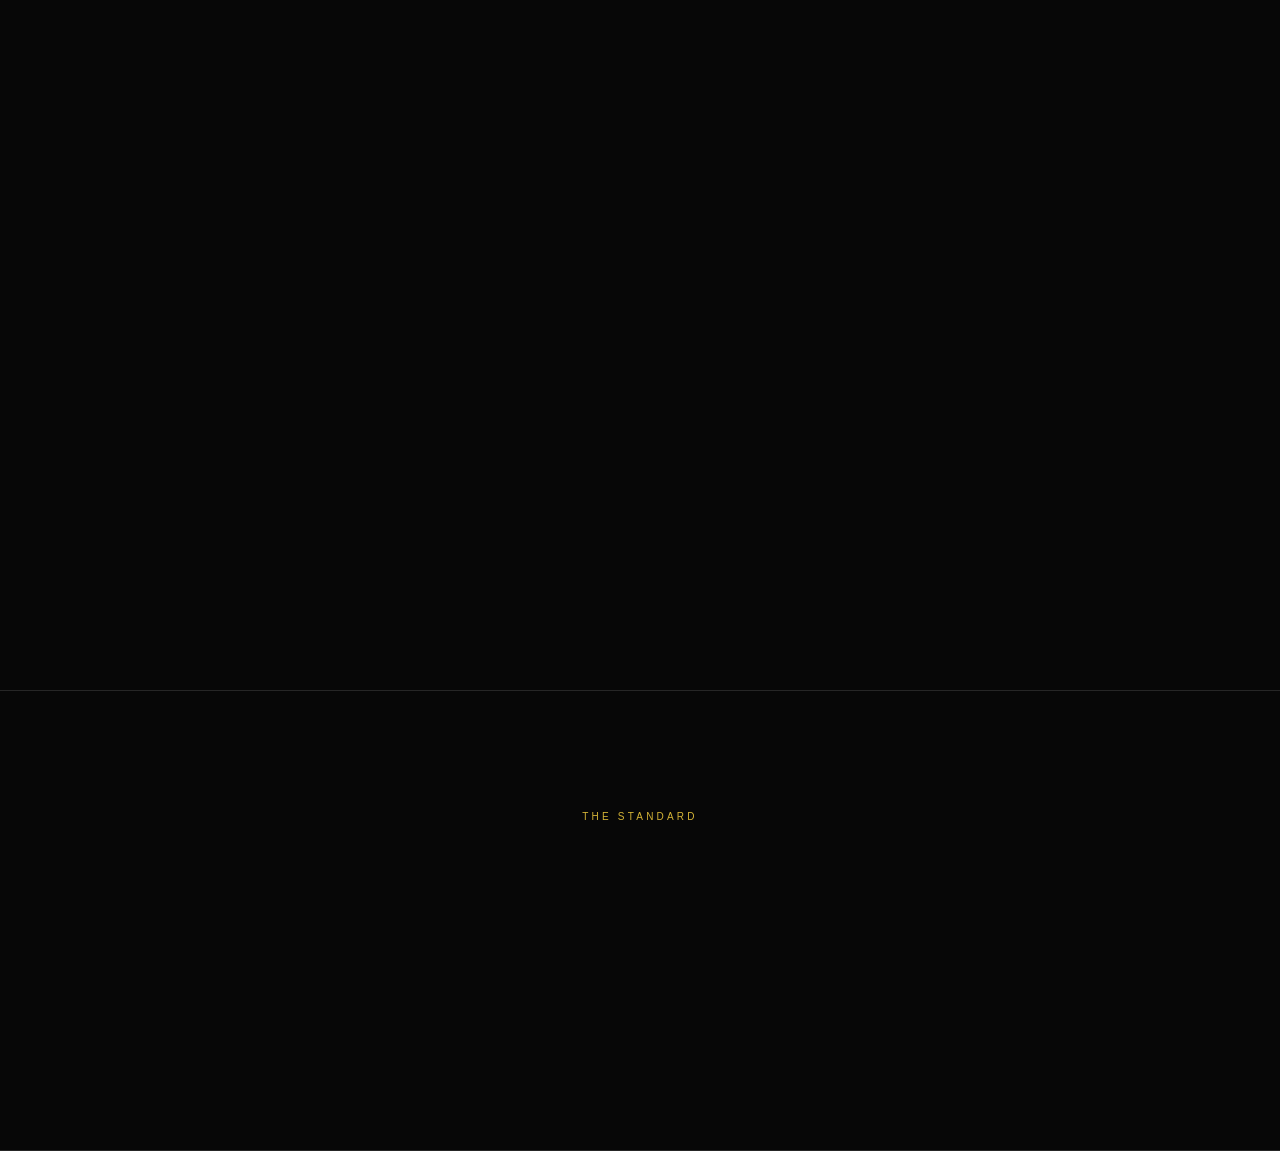
==== about.html @ 2892e85c "Add files via upload" ====
<!doctype html><html lang="en"><head><meta charset="utf-8"><meta name="viewport" content="width=device-width,initial-scale=1"><title>About — EXORA</title><link rel="stylesheet" href="styles.css"></head><body data-active="about"><div data-header></div><main class="page"><section class="section"><div class="shell about-grid"><div class="about-copy reveal-left"><div class="eyebrow">EXORA / ABOUT</div><h1 class="page-title">WEAR YOUR DIFFERENCE.</h1><p class="muted" style="font-size:15px;line-height:1.8;max-width:580px">EXORA is a modern clothing label built around a simple idea: everyday clothing should still have an identity. Clean silhouettes, confident details and a focused visual language.</p><a class="btn gold" href="shop.html">Shop EXORA</a></div><div class="markbox reveal-right"><img src="exora-mark.jpg" alt="EXORA mark"></div></div></section><section class="intro"><div class="shell"><div class="eyebrow">THE STANDARD</div><h2 class="reveal-up">CLEAN. INTENTIONAL.<br>BUILT DIFFERENT.</h2></div></section></main><div data-footer></div><script src="app.js"></script></body></html>
---- styles.css ----
:root{--bg:#070707;--card:#101010;--card2:#151515;--text:#f5f4ef;--muted:#979793;--line:#262626;--gold:#d5b437;--gold2:#f0d45b;--shadow:0 24px 70px rgba(0,0,0,.38)}
*{box-sizing:border-box}html{scroll-behavior:smooth}body{margin:0;background:var(--bg);color:var(--text);font-family:Arial,Helvetica,sans-serif;overflow-x:hidden}.page{min-height:100vh}body.page-enter{animation:pageIn .55s cubic-bezier(.2,.8,.2,1)}body.page-exit{animation:pageOut .28s ease forwards}
a{color:inherit;text-decoration:none}button,input,select{font:inherit}button{cursor:pointer}.shell{width:min(1240px,92vw);margin:auto}
.header{position:sticky;top:0;z-index:50;height:76px;background:rgba(7,7,7,.86);border-bottom:1px solid rgba(255,255,255,.06);backdrop-filter:blur(18px)}.header-in{height:100%;display:flex;align-items:center;justify-content:space-between;gap:24px}.brand{font-weight:900;letter-spacing:.29em;font-size:17px}.nav{display:flex;gap:26px;font-size:10px;letter-spacing:.17em;color:#d8d7d2}.nav a{opacity:.8;transition:.25s}.nav a:hover{opacity:1;color:#fff}.header-actions{display:flex;gap:8px;align-items:center}.icon-btn,.bag-btn{border:1px solid #323232;background:#0d0d0d;color:white;border-radius:999px;min-height:42px;padding:0 14px}.icon-btn{width:42px;padding:0}.bag-btn{font-size:10px;letter-spacing:.12em}.mobile-menu{display:none}
.hero{min-height:calc(100vh - 76px);display:grid;place-items:center;text-align:center;position:relative;overflow:hidden;background:radial-gradient(circle at 50% 34%,#2a2a2a 0,#141414 24%,#070707 68%)}.hero:before,.hero:after{content:"";position:absolute;border:1px solid rgba(255,255,255,.07);border-radius:50%;width:76vw;height:76vw}.hero:after{width:44vw;height:44vw;border-color:rgba(213,180,55,.12)}.hero-inner{position:relative;z-index:1;padding:70px 0}.eyebrow{font-size:10px;letter-spacing:.32em;color:var(--gold)}.hero h1{font-size:clamp(70px,14vw,180px);line-height:.78;letter-spacing:.055em;margin:22px 0 28px;font-weight:900}.hero p{max-width:560px;color:#aaa;line-height:1.7;margin:0 auto 30px}.hero-actions{display:flex;gap:10px;justify-content:center;flex-wrap:wrap}
.btn{display:inline-flex;align-items:center;justify-content:center;min-height:48px;padding:0 20px;background:#efeee9;color:#090909;border:1px solid #eee;font-size:10px;font-weight:900;letter-spacing:.16em;text-transform:uppercase;transition:transform .3s cubic-bezier(.2,.8,.2,1),box-shadow .3s}.btn:hover{transform:translateY(-2px);box-shadow:0 12px 30px rgba(255,255,255,.08)}.btn.dark{background:#0d0d0d;color:#fff;border-color:#3b3b3b}.btn.gold{background:var(--gold);color:#090909;border-color:var(--gold)}.btn.full{width:100%}
.section{padding:95px 0}.section-head{display:flex;justify-content:space-between;align-items:end;gap:25px;margin-bottom:35px}.section-head h2,.page-title{font-size:clamp(40px,7vw,84px);line-height:.88;margin:15px 0 0;letter-spacing:-.04em}.muted{color:var(--muted)}
.products{display:grid;grid-template-columns:repeat(2,1fr);gap:18px}.product-card{background:var(--card);border:1px solid var(--line);overflow:hidden;transform:translateY(0);transition:transform .45s cubic-bezier(.2,.8,.2,1),border-color .3s,box-shadow .45s}.product-card:hover{transform:translateY(-7px);border-color:#3a3a3a;box-shadow:var(--shadow)}.product-image{aspect-ratio:4/5;position:relative;overflow:hidden;background:#111}.product-image img{width:100%;height:100%;object-fit:cover;display:block;transition:transform .8s cubic-bezier(.2,.8,.2,1)}.product-card:hover .product-image img{transform:scale(1.045)}.photo-count{position:absolute;right:12px;top:12px;padding:7px 9px;background:rgba(7,7,7,.75);border:1px solid rgba(255,255,255,.08);font-size:9px;letter-spacing:.12em}.product-info{padding:18px}.product-top{display:flex;justify-content:space-between;gap:15px}.product-name{font-size:13px;letter-spacing:.1em;margin:0 0 7px}.product-color{color:#999;font-size:12px}.price{font-weight:900;font-size:16px}.product-meta{font-size:9px;letter-spacing:.14em;color:#777;margin-top:11px}.product-info .btn{margin-top:15px;width:100%}
.intro{padding:120px 0;text-align:center;border-top:1px solid var(--line);border-bottom:1px solid var(--line)}.intro h2{font-size:clamp(42px,7vw,92px);line-height:.92;margin:18px auto 25px;max-width:1050px;letter-spacing:-.04em}.intro p{max-width:650px;margin:auto;color:var(--muted);line-height:1.7}
.feature{display:grid;grid-template-columns:1fr 1fr}.feature-copy{padding:80px;background:#f1f0eb;color:#090909;display:flex;justify-content:center;flex-direction:column}.feature-copy h2{font-size:clamp(50px,7vw,96px);line-height:.86;margin:18px 0}.feature-copy p{max-width:500px;color:#565651;line-height:1.7}.feature-copy .btn{align-self:flex-start;background:#090909;color:#fff;border-color:#090909}.feature-img{min-height:600px;overflow:hidden}.feature-img img{width:100%;height:100%;object-fit:cover;display:block}
.variant-layout{display:grid;grid-template-columns:1.05fr .95fr;gap:42px}.gallery{position:sticky;top:100px;align-self:start}.gallery-main{aspect-ratio:4/5;overflow:hidden;background:#111;border:1px solid var(--line)}.gallery-main img{width:100%;height:100%;object-fit:cover;display:block}.thumbs{display:flex;gap:10px;margin-top:11px;overflow:auto}.thumbs button{padding:0;border:1px solid #303030;background:#101010;min-width:82px;width:82px;height:104px;position:relative;overflow:hidden}.thumbs button.active{border-color:var(--gold)}.thumbs img{width:100%;height:100%;object-fit:cover;display:block}.thumbs button span{position:absolute;left:5px;bottom:5px;padding:4px 5px;background:rgba(7,7,7,.78);border:1px solid rgba(255,255,255,.08);font-size:8px;letter-spacing:.1em;color:#fff}.gallery-note{margin-top:9px;font-size:10px;color:#777;letter-spacing:.08em;text-transform:uppercase}.product-detail h1{font-size:clamp(42px,6vw,78px);line-height:.9;margin:10px 0}.detail-price{font-size:24px;font-weight:900;color:var(--gold)}.detail-copy{padding:22px 0;border-top:1px solid var(--line);border-bottom:1px solid var(--line);margin:25px 0;line-height:1.7;color:#c4c4bf}.specs{display:grid;gap:10px;background:#111;border:1px solid var(--line);padding:18px}.spec{display:flex;justify-content:space-between;gap:20px;color:#aaa}.spec b{color:#eee}.selector{margin:25px 0}.selector-title{font-size:10px;letter-spacing:.14em;margin-bottom:10px}.swatches,.sizes{display:flex;gap:10px;flex-wrap:wrap}.swatch,.size-btn{border:1px solid #333;background:#121212;color:#ddd;min-height:48px;padding:0 15px}.swatch.active,.size-btn.active{border-color:var(--gold);box-shadow:inset 0 0 0 1px var(--gold);color:#fff}.swatch{display:flex;align-items:center;gap:9px}.dot{width:16px;height:16px;border-radius:50%;border:1px solid #666}.detail-actions{display:grid;grid-template-columns:1fr auto;gap:10px}.stock-note{font-size:11px;color:#888;margin-top:10px}.suggested{margin-top:80px}
.cart-list{display:grid;gap:12px}.cart-row{display:grid;grid-template-columns:100px 1fr auto;gap:16px;align-items:center;background:#101010;border:1px solid var(--line);padding:12px}.cart-row img{width:100px;height:120px;object-fit:cover}.cart-actions{display:flex;gap:8px;align-items:center}.qty{display:flex;border:1px solid #333}.qty button{width:34px;height:36px;background:#0b0b0b;color:#fff;border:0}.qty span{width:38px;display:grid;place-items:center}.summary{background:#111;border:1px solid var(--line);padding:22px;position:sticky;top:100px}.summary .line{display:flex;justify-content:space-between;margin:10px 0}.summary .total{font-size:20px;border-top:1px solid var(--line);padding-top:15px;margin-top:15px}
.form{background:#101010;border:1px solid var(--line);padding:22px}.form-grid{display:grid;grid-template-columns:1fr 1fr;gap:13px}.field.full{grid-column:1/-1}.field label{display:block;color:#999;font-size:9px;letter-spacing:.15em;text-transform:uppercase;margin-bottom:7px}.field input,.field select{width:100%;padding:13px;background:#080808;border:1px solid #333;color:#fff;outline:none}.paybox{border:1px solid #2a2a2a;padding:14px;margin:15px 0}.notice{background:#0c0c0c;border:1px solid #282828;padding:13px;color:#999;font-size:12px;line-height:1.6}
.orders-grid{display:grid;grid-template-columns:1fr 1fr;gap:18px}.order-card{background:#111;border:1px solid var(--line);padding:20px;transition:.35s}.order-card:hover{transform:translateY(-4px);border-color:#3b3b3b}.status{display:inline-flex;padding:7px 10px;font-size:9px;letter-spacing:.13em;text-transform:uppercase;border:1px solid #444}.status.pending{color:#e8ca70;border-color:#8e7534}.status.confirmed{color:#93e1a6;border-color:#477555}.status.cancelled{color:#ff9292;border-color:#7a4444}.order-card h3{margin:13px 0 7px;font-size:20px}.order-card p{color:#888;font-size:12px;line-height:1.6}.order-actions{display:flex;gap:9px;flex-wrap:wrap;margin-top:15px}
.about-grid{display:grid;grid-template-columns:1fr 1fr;gap:50px;align-items:center}.about-copy h2{font-size:clamp(48px,6vw,82px);line-height:.9;margin:15px 0}.markbox{min-height:500px;display:grid;place-items:center;background:radial-gradient(circle,#292929,#090909 66%);border:1px solid var(--line)}.markbox img{width:42%;max-width:270px;filter:grayscale(1) brightness(2)}
.footer{border-top:1px solid var(--line);padding:55px 0 25px}.footgrid{display:grid;grid-template-columns:2fr 1fr 1fr 1fr;gap:30px}.footer h4{font-size:9px;letter-spacing:.17em}.footer a,.footer p{font-size:12px;color:#888;margin:9px 0;display:block}.copy{border-top:1px solid var(--line);padding-top:17px;margin-top:35px;font-size:10px;color:#666}
.reveal-left,.reveal-right,.reveal-up{opacity:0;transition:opacity .8s cubic-bezier(.2,.8,.2,1),transform .8s cubic-bezier(.2,.8,.2,1)}.reveal-left{transform:translateX(-65px)}.reveal-right{transform:translateX(65px)}.reveal-up{transform:translateY(45px)}.revealed{opacity:1;transform:none}.delay-1{transition-delay:.08s}.delay-2{transition-delay:.16s}.delay-3{transition-delay:.24s}.delay-4{transition-delay:.32s}
.empty{padding:80px 20px;text-align:center;color:#666;border:1px dashed #2a2a2a}.search-overlay{position:fixed;inset:0;background:rgba(0,0,0,.85);z-index:100;display:none;align-items:flex-start;padding:120px 20px}.search-overlay.open{display:flex}.search-box{width:min(720px,100%);margin:auto;background:#101010;border:1px solid #333;padding:25px}.search-box input{width:100%;padding:15px;background:#080808;color:#fff;border:1px solid #333;font-size:16px}
@keyframes pageIn{from{opacity:0;transform:translateY(12px)}to{opacity:1;transform:none}}@keyframes pageOut{from{opacity:1;transform:none}to{opacity:0;transform:translateY(-10px)}}
@media(max-width:900px){.nav{display:none}.mobile-menu{display:inline-flex}.feature,.variant-layout,.about-grid{grid-template-columns:1fr}.gallery{position:static}.feature-img{min-height:420px}.orders-grid{grid-template-columns:1fr}.cart-layout{grid-template-columns:1fr!important}.summary{position:static}.footgrid{grid-template-columns:1fr 1fr}.footgrid>div:first-child{grid-column:1/-1}}
@media(max-width:640px){.header{height:66px}.shell{width:min(94vw,1240px)}.section{padding:72px 0}.products{grid-template-columns:1fr 1fr;gap:9px}.product-info{padding:13px}.product-info .btn{font-size:9px;padding:0 8px}.product-name{font-size:11px}.price{font-size:14px}.feature-copy{padding:55px 5vw}.feature-img{min-height:340px}.form-grid{grid-template-columns:1fr}.field.full{grid-column:auto}.cart-row{grid-template-columns:78px 1fr}.cart-row img{width:78px;height:96px}.cart-row>strong{grid-column:2}.detail-actions{grid-template-columns:1fr}.page-title{font-size:52px}.footgrid{grid-template-columns:1fr}.footgrid>div:first-child{grid-column:auto}.hero{min-height:calc(100vh - 66px)}}
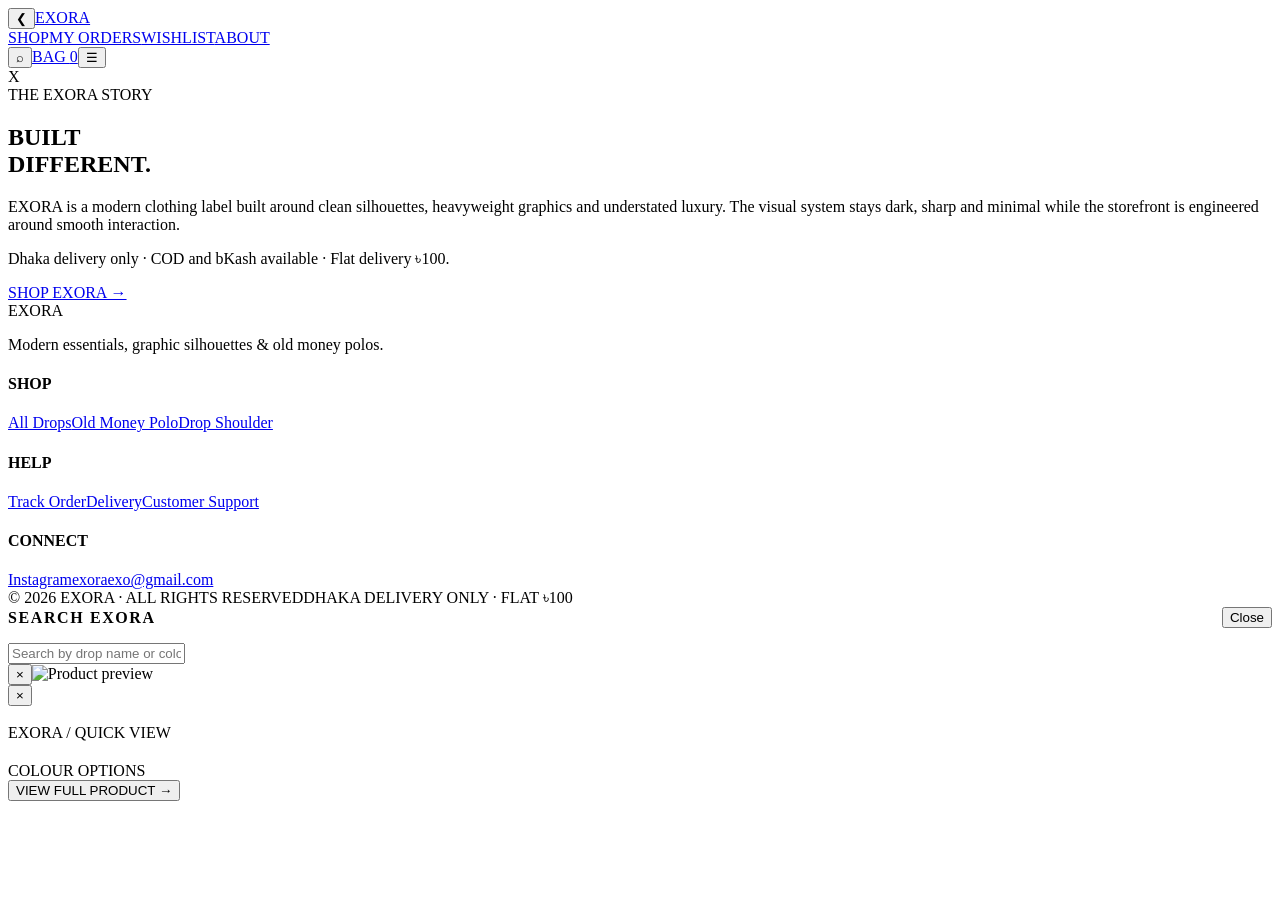
==== commit 43d877e1: "Add files via upload" ====
--- a/about.html
+++ b/about.html
@@ -1 +1,33 @@
-<!doctype html><html lang="en"><head><meta charset="utf-8"><meta name="viewport" content="width=device-width,initial-scale=1"><title>About — EXORA</title><link rel="stylesheet" href="styles.css"></head><body data-active="about"><div data-header></div><main class="page"><section class="section"><div class="shell about-grid"><div class="about-copy reveal-left"><div class="eyebrow">EXORA / ABOUT</div><h1 class="page-title">WEAR YOUR DIFFERENCE.</h1><p class="muted" style="font-size:15px;line-height:1.8;max-width:580px">EXORA is a modern clothing label built around a simple idea: everyday clothing should still have an identity. Clean silhouettes, confident details and a focused visual language.</p><a class="btn gold" href="shop.html">Shop EXORA</a></div><div class="markbox reveal-right"><img src="exora-mark.jpg" alt="EXORA mark"></div></div></section><section class="intro"><div class="shell"><div class="eyebrow">THE STANDARD</div><h2 class="reveal-up">CLEAN. INTENTIONAL.<br>BUILT DIFFERENT.</h2></div></section></main><div data-footer></div><script src="app.js"></script></body></html>
+<!doctype html><html lang="en"><head>
+<meta charset="utf-8"><meta name="viewport" content="width=device-width,initial-scale=1,viewport-fit=cover">
+<meta name="theme-color" content="#070707"><meta name="description" content="EXORA — Built Different.">
+<meta property="og:title" content="EXORA — Built Different."><meta property="og:description" content="EXORA — Built Different.">
+<title>EXORA — About</title>
+<link rel="stylesheet" href="css/core.css"><link rel="stylesheet" href="css/cinematic.css"><link rel="stylesheet" href="css/responsive.css">
+</head><body data-page="about">
+<div id="exora-progress"></div><div id="toast" class="toast"></div>
+<header class="header"><div class="shell header-in">
+<div class="brand-group"><button class="header-back" onclick="history.back()">❮</button><a class="brand" href="index.html">EXORA<span class="brand-dot"></span></a></div>
+<nav id="mainNav" class="nav"><a href="shop.html">SHOP</a><a href="orders.html">MY ORDERS</a><a href="wishlist.html">WISHLIST</a><a href="about.html">ABOUT</a></nav>
+<div class="header-actions"><button class="icon-btn" data-search-open>⌕</button><a class="bag-btn" href="cart.html">BAG <span class="bag-count" data-bag-count>0</span></a><button class="icon-btn mobile-menu" onclick="toggleMobileNav()">☰</button></div>
+</div></header>
+<main class="page">
+<section class="section"><div class="shell"><div class="about-grid">
+<div class="markbox"><div class="mark">X</div></div>
+<div><div class="eyebrow">THE EXORA STORY</div><h1 class="page-title">BUILT<br>DIFFERENT.</h1><p class="section-copy">EXORA is a modern clothing label built around clean silhouettes, heavyweight graphics and understated luxury. The visual system stays dark, sharp and minimal while the storefront is engineered around smooth interaction.</p><p class="section-copy">Dhaka delivery only · COD and bKash available · Flat delivery ৳100.</p><a class="btn gold magnetic" href="shop.html">SHOP EXORA →</a></div>
+</div></div></section>
+</main>
+<footer class="footer"><div class="shell">
+<div class="footgrid"><div><div class="brand">EXORA<span class="brand-dot"></span></div><p>Modern essentials, graphic silhouettes & old money polos.</p></div>
+<div><h4>SHOP</h4><a href="shop.html">All Drops</a><a href="shop.html?filter=polo">Old Money Polo</a><a href="shop.html?filter=drop">Drop Shoulder</a></div>
+<div><h4>HELP</h4><a href="orders.html">Track Order</a><a href="about.html">Delivery</a><a href="mailto:exoraexo@gmail.com">Customer Support</a></div>
+<div><h4>CONNECT</h4><a href="https://www.instagram.com/exora_exo/" target="_blank" rel="noopener">Instagram</a><a href="mailto:exoraexo@gmail.com">exoraexo@gmail.com</a></div></div>
+<div class="copy"><span>© 2026 EXORA · ALL RIGHTS RESERVED</span><span>DHAKA DELIVERY ONLY · FLAT ৳100</span></div>
+</div></footer>
+<div id="searchOverlay" class="search-overlay" onclick="if(event.target===this)closeSearch()"><div class="search-box">
+<div style="display:flex;justify-content:space-between;align-items:center;margin-bottom:15px"><h2 style="margin:0;font-size:16px;letter-spacing:.1em">SEARCH EXORA</h2><button class="btn dark" data-search-close>Close</button></div>
+<input id="searchInput" placeholder="Search by drop name or colour..."><div id="searchResults"></div></div></div>
+<div id="lightbox" class="lightbox"><button class="close-round" onclick="closeLightbox()">×</button><img id="lightboxImg" alt="Product preview"></div>
+<div id="quickView" class="quick-view"><div class="qv-card"><button class="close-round" onclick="closeQuickView()">×</button><div class="qv-media"><img id="qvImg" alt=""></div><div class="qv-info"><div class="eyebrow">EXORA / QUICK VIEW</div><h2 id="qvName"></h2><div id="qvPrice" class="qv-price"></div><p id="qvDesc" class="muted" style="line-height:1.7"></p><div class="selector"><div class="selector-title">COLOUR OPTIONS</div><div id="qvColours" class="qv-colours"></div></div><button id="qvOpen" class="btn gold full">VIEW FULL PRODUCT →</button></div></div></div>
+<script src="js/products.js" defer></script><script src="js/motion.js" defer></script><script src="js/store.js" defer></script>
+</body></html>
